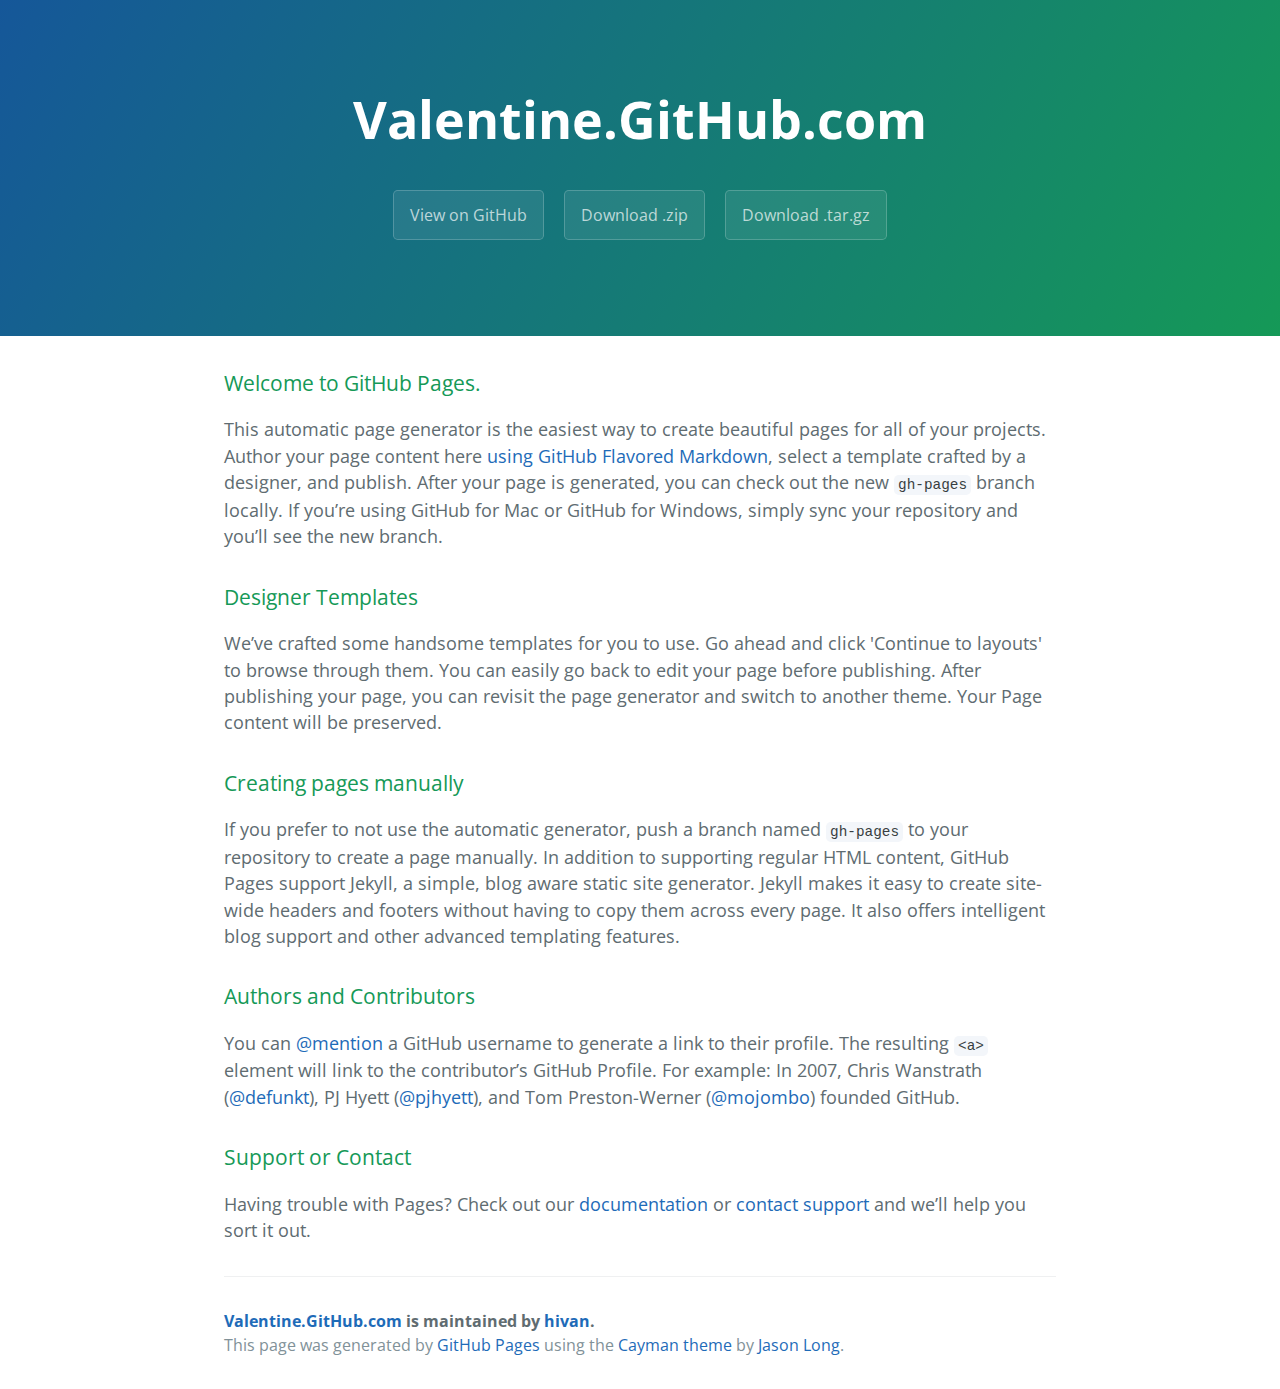
==== index.html @ 07a98167 "Create gh-pages branch via GitHub" ====
<!DOCTYPE html>
<html lang="en-us">
  <head>
    <meta charset="UTF-8">
    <title>Valentine.GitHub.com by hivan</title>
    <meta name="viewport" content="width=device-width, initial-scale=1">
    <link rel="stylesheet" type="text/css" href="stylesheets/normalize.css" media="screen">
    <link href='https://fonts.googleapis.com/css?family=Open+Sans:400,700' rel='stylesheet' type='text/css'>
    <link rel="stylesheet" type="text/css" href="stylesheets/stylesheet.css" media="screen">
    <link rel="stylesheet" type="text/css" href="stylesheets/github-light.css" media="screen">
  </head>
  <body>
    <section class="page-header">
      <h1 class="project-name">Valentine.GitHub.com</h1>
      <h2 class="project-tagline"></h2>
      <a href="https://github.com/hivan/valentine.github.com" class="btn">View on GitHub</a>
      <a href="https://github.com/hivan/valentine.github.com/zipball/master" class="btn">Download .zip</a>
      <a href="https://github.com/hivan/valentine.github.com/tarball/master" class="btn">Download .tar.gz</a>
    </section>

    <section class="main-content">
      <h3>
<a id="welcome-to-github-pages" class="anchor" href="#welcome-to-github-pages" aria-hidden="true"><span class="octicon octicon-link"></span></a>Welcome to GitHub Pages.</h3>

<p>This automatic page generator is the easiest way to create beautiful pages for all of your projects. Author your page content here <a href="https://guides.github.com/features/mastering-markdown/">using GitHub Flavored Markdown</a>, select a template crafted by a designer, and publish. After your page is generated, you can check out the new <code>gh-pages</code> branch locally. If you’re using GitHub for Mac or GitHub for Windows, simply sync your repository and you’ll see the new branch.</p>

<h3>
<a id="designer-templates" class="anchor" href="#designer-templates" aria-hidden="true"><span class="octicon octicon-link"></span></a>Designer Templates</h3>

<p>We’ve crafted some handsome templates for you to use. Go ahead and click 'Continue to layouts' to browse through them. You can easily go back to edit your page before publishing. After publishing your page, you can revisit the page generator and switch to another theme. Your Page content will be preserved.</p>

<h3>
<a id="creating-pages-manually" class="anchor" href="#creating-pages-manually" aria-hidden="true"><span class="octicon octicon-link"></span></a>Creating pages manually</h3>

<p>If you prefer to not use the automatic generator, push a branch named <code>gh-pages</code> to your repository to create a page manually. In addition to supporting regular HTML content, GitHub Pages support Jekyll, a simple, blog aware static site generator. Jekyll makes it easy to create site-wide headers and footers without having to copy them across every page. It also offers intelligent blog support and other advanced templating features.</p>

<h3>
<a id="authors-and-contributors" class="anchor" href="#authors-and-contributors" aria-hidden="true"><span class="octicon octicon-link"></span></a>Authors and Contributors</h3>

<p>You can <a href="https://github.com/blog/821" class="user-mention">@mention</a> a GitHub username to generate a link to their profile. The resulting <code>&lt;a&gt;</code> element will link to the contributor’s GitHub Profile. For example: In 2007, Chris Wanstrath (<a href="https://github.com/defunkt" class="user-mention">@defunkt</a>), PJ Hyett (<a href="https://github.com/pjhyett" class="user-mention">@pjhyett</a>), and Tom Preston-Werner (<a href="https://github.com/mojombo" class="user-mention">@mojombo</a>) founded GitHub.</p>

<h3>
<a id="support-or-contact" class="anchor" href="#support-or-contact" aria-hidden="true"><span class="octicon octicon-link"></span></a>Support or Contact</h3>

<p>Having trouble with Pages? Check out our <a href="https://help.github.com/pages">documentation</a> or <a href="https://github.com/contact">contact support</a> and we’ll help you sort it out.</p>

      <footer class="site-footer">
        <span class="site-footer-owner"><a href="https://github.com/hivan/valentine.github.com">Valentine.GitHub.com</a> is maintained by <a href="https://github.com/hivan">hivan</a>.</span>

        <span class="site-footer-credits">This page was generated by <a href="https://pages.github.com">GitHub Pages</a> using the <a href="https://github.com/jasonlong/cayman-theme">Cayman theme</a> by <a href="https://twitter.com/jasonlong">Jason Long</a>.</span>
      </footer>

    </section>

  
  </body>
</html>
---- stylesheets/stylesheet.css ----
* {
  box-sizing: border-box; }

body {
  padding: 0;
  margin: 0;
  font-family: "Open Sans", "Helvetica Neue", Helvetica, Arial, sans-serif;
  font-size: 16px;
  line-height: 1.5;
  color: #606c71; }

a {
  color: #1e6bb8;
  text-decoration: none; }
  a:hover {
    text-decoration: underline; }

.btn {
  display: inline-block;
  margin-bottom: 1rem;
  color: rgba(255, 255, 255, 0.7);
  background-color: rgba(255, 255, 255, 0.08);
  border-color: rgba(255, 255, 255, 0.2);
  border-style: solid;
  border-width: 1px;
  border-radius: 0.3rem;
  transition: color 0.2s, background-color 0.2s, border-color 0.2s; }
  .btn + .btn {
    margin-left: 1rem; }

.btn:hover {
  color: rgba(255, 255, 255, 0.8);
  text-decoration: none;
  background-color: rgba(255, 255, 255, 0.2);
  border-color: rgba(255, 255, 255, 0.3); }

@media screen and (min-width: 64em) {
  .btn {
    padding: 0.75rem 1rem; } }

@media screen and (min-width: 42em) and (max-width: 64em) {
  .btn {
    padding: 0.6rem 0.9rem;
    font-size: 0.9rem; } }

@media screen and (max-width: 42em) {
  .btn {
    display: block;
    width: 100%;
    padding: 0.75rem;
    font-size: 0.9rem; }
    .btn + .btn {
      margin-top: 1rem;
      margin-left: 0; } }

.page-header {
  color: #fff;
  text-align: center;
  background-color: #159957;
  background-image: linear-gradient(120deg, #155799, #159957); }

@media screen and (min-width: 64em) {
  .page-header {
    padding: 5rem 6rem; } }

@media screen and (min-width: 42em) and (max-width: 64em) {
  .page-header {
    padding: 3rem 4rem; } }

@media screen and (max-width: 42em) {
  .page-header {
    padding: 2rem 1rem; } }

.project-name {
  margin-top: 0;
  margin-bottom: 0.1rem; }

@media screen and (min-width: 64em) {
  .project-name {
    font-size: 3.25rem; } }

@media screen and (min-width: 42em) and (max-width: 64em) {
  .project-name {
    font-size: 2.25rem; } }

@media screen and (max-width: 42em) {
  .project-name {
    font-size: 1.75rem; } }

.project-tagline {
  margin-bottom: 2rem;
  font-weight: normal;
  opacity: 0.7; }

@media screen and (min-width: 64em) {
  .project-tagline {
    font-size: 1.25rem; } }

@media screen and (min-width: 42em) and (max-width: 64em) {
  .project-tagline {
    font-size: 1.15rem; } }

@media screen and (max-width: 42em) {
  .project-tagline {
    font-size: 1rem; } }

.main-content :first-child {
  margin-top: 0; }
.main-content img {
  max-width: 100%; }
.main-content h1, .main-content h2, .main-content h3, .main-content h4, .main-content h5, .main-content h6 {
  margin-top: 2rem;
  margin-bottom: 1rem;
  font-weight: normal;
  color: #159957; }
.main-content p {
  margin-bottom: 1em; }
.main-content code {
  padding: 2px 4px;
  font-family: Consolas, "Liberation Mono", Menlo, Courier, monospace;
  font-size: 0.9rem;
  color: #383e41;
  background-color: #f3f6fa;
  border-radius: 0.3rem; }
.main-content pre {
  padding: 0.8rem;
  margin-top: 0;
  margin-bottom: 1rem;
  font: 1rem Consolas, "Liberation Mono", Menlo, Courier, monospace;
  color: #567482;
  word-wrap: normal;
  background-color: #f3f6fa;
  border: solid 1px #dce6f0;
  border-radius: 0.3rem; }
  .main-content pre > code {
    padding: 0;
    margin: 0;
    font-size: 0.9rem;
    color: #567482;
    word-break: normal;
    white-space: pre;
    background: transparent;
    border: 0; }
.main-content .highlight {
  margin-bottom: 1rem; }
  .main-content .highlight pre {
    margin-bottom: 0;
    word-break: normal; }
.main-content .highlight pre, .main-content pre {
  padding: 0.8rem;
  overflow: auto;
  font-size: 0.9rem;
  line-height: 1.45;
  border-radius: 0.3rem; }
.main-content pre code, .main-content pre tt {
  display: inline;
  max-width: initial;
  padding: 0;
  margin: 0;
  overflow: initial;
  line-height: inherit;
  word-wrap: normal;
  background-color: transparent;
  border: 0; }
  .main-content pre code:before, .main-content pre code:after, .main-content pre tt:before, .main-content pre tt:after {
    content: normal; }
.main-content ul, .main-content ol {
  margin-top: 0; }
.main-content blockquote {
  padding: 0 1rem;
  margin-left: 0;
  color: #819198;
  border-left: 0.3rem solid #dce6f0; }
  .main-content blockquote > :first-child {
    margin-top: 0; }
  .main-content blockquote > :last-child {
    margin-bottom: 0; }
.main-content table {
  display: block;
  width: 100%;
  overflow: auto;
  word-break: normal;
  word-break: keep-all; }
  .main-content table th {
    font-weight: bold; }
  .main-content table th, .main-content table td {
    padding: 0.5rem 1rem;
    border: 1px solid #e9ebec; }
.main-content dl {
  padding: 0; }
  .main-content dl dt {
    padding: 0;
    margin-top: 1rem;
    font-size: 1rem;
    font-weight: bold; }
  .main-content dl dd {
    padding: 0;
    margin-bottom: 1rem; }
.main-content hr {
  height: 2px;
  padding: 0;
  margin: 1rem 0;
  background-color: #eff0f1;
  border: 0; }

@media screen and (min-width: 64em) {
  .main-content {
    max-width: 64rem;
    padding: 2rem 6rem;
    margin: 0 auto;
    font-size: 1.1rem; } }

@media screen and (min-width: 42em) and (max-width: 64em) {
  .main-content {
    padding: 2rem 4rem;
    font-size: 1.1rem; } }

@media screen and (max-width: 42em) {
  .main-content {
    padding: 2rem 1rem;
    font-size: 1rem; } }

.site-footer {
  padding-top: 2rem;
  margin-top: 2rem;
  border-top: solid 1px #eff0f1; }

.site-footer-owner {
  display: block;
  font-weight: bold; }

.site-footer-credits {
  color: #819198; }

@media screen and (min-width: 64em) {
  .site-footer {
    font-size: 1rem; } }

@media screen and (min-width: 42em) and (max-width: 64em) {
  .site-footer {
    font-size: 1rem; } }

@media screen and (max-width: 42em) {
  .site-footer {
    font-size: 0.9rem; } }
---- stylesheets/github-light.css ----
/*
   Copyright 2014 GitHub Inc.

   Licensed under the Apache License, Version 2.0 (the "License");
   you may not use this file except in compliance with the License.
   You may obtain a copy of the License at

       http://www.apache.org/licenses/LICENSE-2.0

   Unless required by applicable law or agreed to in writing, software
   distributed under the License is distributed on an "AS IS" BASIS,
   WITHOUT WARRANTIES OR CONDITIONS OF ANY KIND, either express or implied.
   See the License for the specific language governing permissions and
   limitations under the License.

*/

.pl-c /* comment */ {
  color: #969896;
}

.pl-c1      /* constant, markup.raw, meta.diff.header, meta.module-reference, meta.property-name, support, support.constant, support.variable, variable.other.constant */,
.pl-s .pl-v /* string variable */ {
  color: #0086b3;
}

.pl-e  /* entity */,
.pl-en /* entity.name */ {
  color: #795da3;
}

.pl-s .pl-s1 /* string source */,
.pl-smi      /* storage.modifier.import, storage.modifier.package, storage.type.java, variable.other, variable.parameter.function */ {
  color: #333;
}

.pl-ent /* entity.name.tag */ {
  color: #63a35c;
}

.pl-k /* keyword, storage, storage.type */ {
  color: #a71d5d;
}

.pl-pds              /* punctuation.definition.string, string.regexp.character-class */,
.pl-s                /* string */,
.pl-s .pl-pse .pl-s1 /* string punctuation.section.embedded source */,
.pl-sr               /* string.regexp */,
.pl-sr .pl-cce       /* string.regexp constant.character.escape */,
.pl-sr .pl-sra       /* string.regexp string.regexp.arbitrary-repitition */,
.pl-sr .pl-sre       /* string.regexp source.ruby.embedded */ {
  color: #183691;
}

.pl-v /* variable */ {
  color: #ed6a43;
}

.pl-id /* invalid.deprecated */ {
  color: #b52a1d;
}

.pl-ii /* invalid.illegal */ {
  background-color: #b52a1d;
  color: #f8f8f8;
}

.pl-sr .pl-cce /* string.regexp constant.character.escape */ {
  color: #63a35c;
  font-weight: bold;
}

.pl-ml /* markup.list */ {
  color: #693a17;
}

.pl-mh        /* markup.heading */,
.pl-mh .pl-en /* markup.heading entity.name */,
.pl-ms        /* meta.separator */ {
  color: #1d3e81;
  font-weight: bold;
}

.pl-mq /* markup.quote */ {
  color: #008080;
}

.pl-mi /* markup.italic */ {
  color: #333;
  font-style: italic;
}

.pl-mb /* markup.bold */ {
  color: #333;
  font-weight: bold;
}

.pl-md /* markup.deleted, meta.diff.header.from-file */ {
  background-color: #ffecec;
  color: #bd2c00;
}

.pl-mi1 /* markup.inserted, meta.diff.header.to-file */ {
  background-color: #eaffea;
  color: #55a532;
}

.pl-mdr /* meta.diff.range */ {
  color: #795da3;
  font-weight: bold;
}

.pl-mo /* meta.output */ {
  color: #1d3e81;
}
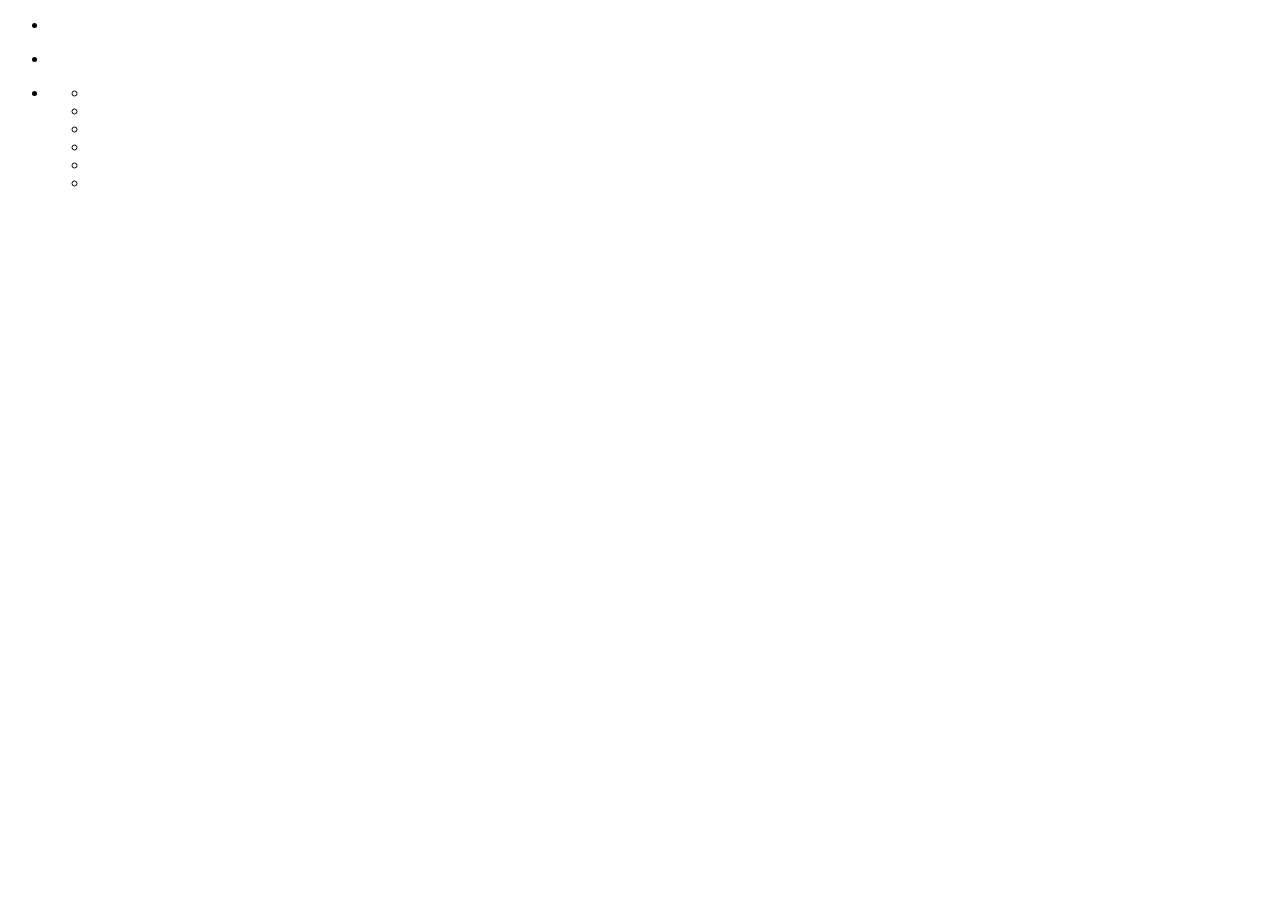
==== commit f6bfa7a5: "Update index.html" ====
--- a/index.html
+++ b/index.html
@@ -1,57 +1,88 @@
 <!DOCTYPE html>
-<html lang="en-us">
-  <head>
-    <meta charset="UTF-8">
-    <title>Valentine.GitHub.com by hivan</title>
-    <meta name="viewport" content="width=device-width, initial-scale=1">
-    <link rel="stylesheet" type="text/css" href="stylesheets/normalize.css" media="screen">
-    <link href='https://fonts.googleapis.com/css?family=Open+Sans:400,700' rel='stylesheet' type='text/css'>
-    <link rel="stylesheet" type="text/css" href="stylesheets/stylesheet.css" media="screen">
-    <link rel="stylesheet" type="text/css" href="stylesheets/github-light.css" media="screen">
-  </head>
-  <body>
-    <section class="page-header">
-      <h1 class="project-name">Valentine.GitHub.com</h1>
-      <h2 class="project-tagline"></h2>
-      <a href="https://github.com/hivan/valentine.github.com" class="btn">View on GitHub</a>
-      <a href="https://github.com/hivan/valentine.github.com/zipball/master" class="btn">Download .zip</a>
-      <a href="https://github.com/hivan/valentine.github.com/tarball/master" class="btn">Download .tar.gz</a>
-    </section>
+<html>
 
-    <section class="main-content">
-      <h3>
-<a id="welcome-to-github-pages" class="anchor" href="#welcome-to-github-pages" aria-hidden="true"><span class="octicon octicon-link"></span></a>Welcome to GitHub Pages.</h3>
+<head>
+  <meta http-equiv="Content-type" content="text/html; charset=utf-8" />
+  <title>慕课七夕主题</title>
+  <link rel='stylesheet' href='style/screen.css' />
+  <script src="js/jquery-1.11.0.js"></script>
+  <script type="text/javascript" src="js/jQuery_CSS3.js"></script>
+  <script src="js/du.js" type="text/javascript" charset="utf-8" async defer></script>
+</head>
 
-<p>This automatic page generator is the easiest way to create beautiful pages for all of your projects. Author your page content here <a href="https://guides.github.com/features/mastering-markdown/">using GitHub Flavored Markdown</a>, select a template crafted by a designer, and publish. After your page is generated, you can check out the new <code>gh-pages</code> branch locally. If you’re using GitHub for Mac or GitHub for Windows, simply sync your repository and you’ll see the new branch.</p>
+<body>
+  <div id='content'>
+    <ul class='content-wrap'>
+      <!-- 第一副画面 -->
+      <li>
+        <!-- 背景 -->
+        <div class="a_background">
+          <div class="a_background_top"></div>
+          <div class="a_background_middle"></div>
+          <div class="a_background_bottom"></div>
+        </div>
+        <!-- 云朵 -->
+        <div class="cloudArea">
+          <div class="cloud cloud1"></div>
+          <div class="cloud cloud2"></div>
+        </div>
+        <!-- 太阳 -->
+        <div id="sun"></div>
+      </li>
+      <!-- 第二副画面 -->
+      <li>
+        <!-- 背景 -->
+        <div class="b_background"></div>
+        <div class="b_background_preload"></div>
+        <!-- 商店 -->
+        <div class="shop">
+          <div class="door">
+            <div class="door-left"></div>
+            <div class="door-right"></div>
+          </div>
+          <!-- 灯 -->
+          <div class="lamp"></div>
+        </div>
+        <!-- 鸟 -->
+        <div class="bird"></div>
+      </li>
+      <!-- 第三副画面 -->
+      <li>
+        <!-- 背景图 -->
+        <div class="c_background">
+          <div class="c_background_top"></div>
+          <div class="c_background_middle"></div>
+          <div class="c_background_bottom"></div>
+        </div>
+        <!-- 小女孩 -->
+        <div class="girl"></div>
+        <!-- 水波 -->
+        <div class="bridge-bottom">
+          <div class="water">
+            <div id="water1" class="water_1"></div>
+            <div id="water2" class="water_2"></div>
+            <div id="water3" class="water_3"></div>
+            <div id="water4" class="water_4"></div>
+          </div>
+        </div>
+        <!-- 星星 -->
+        <ul class="stars">
+          <li class="stars1"></li>
+          <li class="stars2"></li>
+          <li class="stars3"></li>
+          <li class="stars4"></li>
+          <li class="stars5"></li>
+          <li class="stars6"></li>
+        </ul>
+        <div class="logo"></div>
+      </li>
+    </ul>
+    <!-- 飘花 -->
+    <div id="snowflake"></div>
 
-<h3>
-<a id="designer-templates" class="anchor" href="#designer-templates" aria-hidden="true"><span class="octicon octicon-link"></span></a>Designer Templates</h3>
+    <!-- 男孩 -->
+    <div id="boy" class="charector slowWalk"></div>
+  </div>
+</body>
 
-<p>We’ve crafted some handsome templates for you to use. Go ahead and click 'Continue to layouts' to browse through them. You can easily go back to edit your page before publishing. After publishing your page, you can revisit the page generator and switch to another theme. Your Page content will be preserved.</p>
-
-<h3>
-<a id="creating-pages-manually" class="anchor" href="#creating-pages-manually" aria-hidden="true"><span class="octicon octicon-link"></span></a>Creating pages manually</h3>
-
-<p>If you prefer to not use the automatic generator, push a branch named <code>gh-pages</code> to your repository to create a page manually. In addition to supporting regular HTML content, GitHub Pages support Jekyll, a simple, blog aware static site generator. Jekyll makes it easy to create site-wide headers and footers without having to copy them across every page. It also offers intelligent blog support and other advanced templating features.</p>
-
-<h3>
-<a id="authors-and-contributors" class="anchor" href="#authors-and-contributors" aria-hidden="true"><span class="octicon octicon-link"></span></a>Authors and Contributors</h3>
-
-<p>You can <a href="https://github.com/blog/821" class="user-mention">@mention</a> a GitHub username to generate a link to their profile. The resulting <code>&lt;a&gt;</code> element will link to the contributor’s GitHub Profile. For example: In 2007, Chris Wanstrath (<a href="https://github.com/defunkt" class="user-mention">@defunkt</a>), PJ Hyett (<a href="https://github.com/pjhyett" class="user-mention">@pjhyett</a>), and Tom Preston-Werner (<a href="https://github.com/mojombo" class="user-mention">@mojombo</a>) founded GitHub.</p>
-
-<h3>
-<a id="support-or-contact" class="anchor" href="#support-or-contact" aria-hidden="true"><span class="octicon octicon-link"></span></a>Support or Contact</h3>
-
-<p>Having trouble with Pages? Check out our <a href="https://help.github.com/pages">documentation</a> or <a href="https://github.com/contact">contact support</a> and we’ll help you sort it out.</p>
-
-      <footer class="site-footer">
-        <span class="site-footer-owner"><a href="https://github.com/hivan/valentine.github.com">Valentine.GitHub.com</a> is maintained by <a href="https://github.com/hivan">hivan</a>.</span>
-
-        <span class="site-footer-credits">This page was generated by <a href="https://pages.github.com">GitHub Pages</a> using the <a href="https://github.com/jasonlong/cayman-theme">Cayman theme</a> by <a href="https://twitter.com/jasonlong">Jason Long</a>.</span>
-      </footer>
-
-    </section>
-
-  
-  </body>
 </html>
